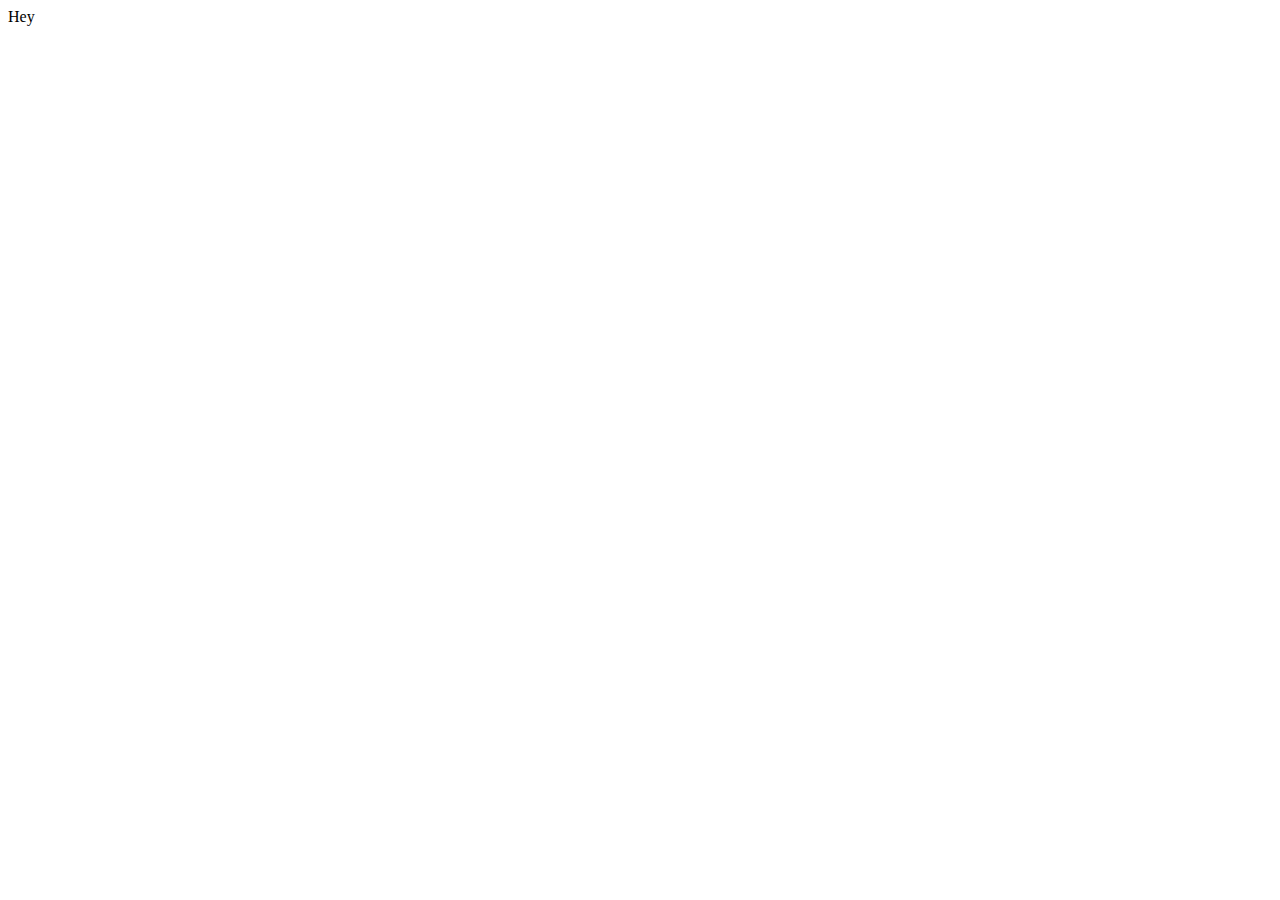
==== index.html @ b8e44295 "a" ====
<!DOCTYPE html>
<html lang="en">

<head>
    <meta charset="UTF-8">
    <meta name="viewport" content="width=device-width, initial-scale=1.0">
    <title>Document</title>
    <div>Hey</div>
</head>

<body>
    
</body>
</html>
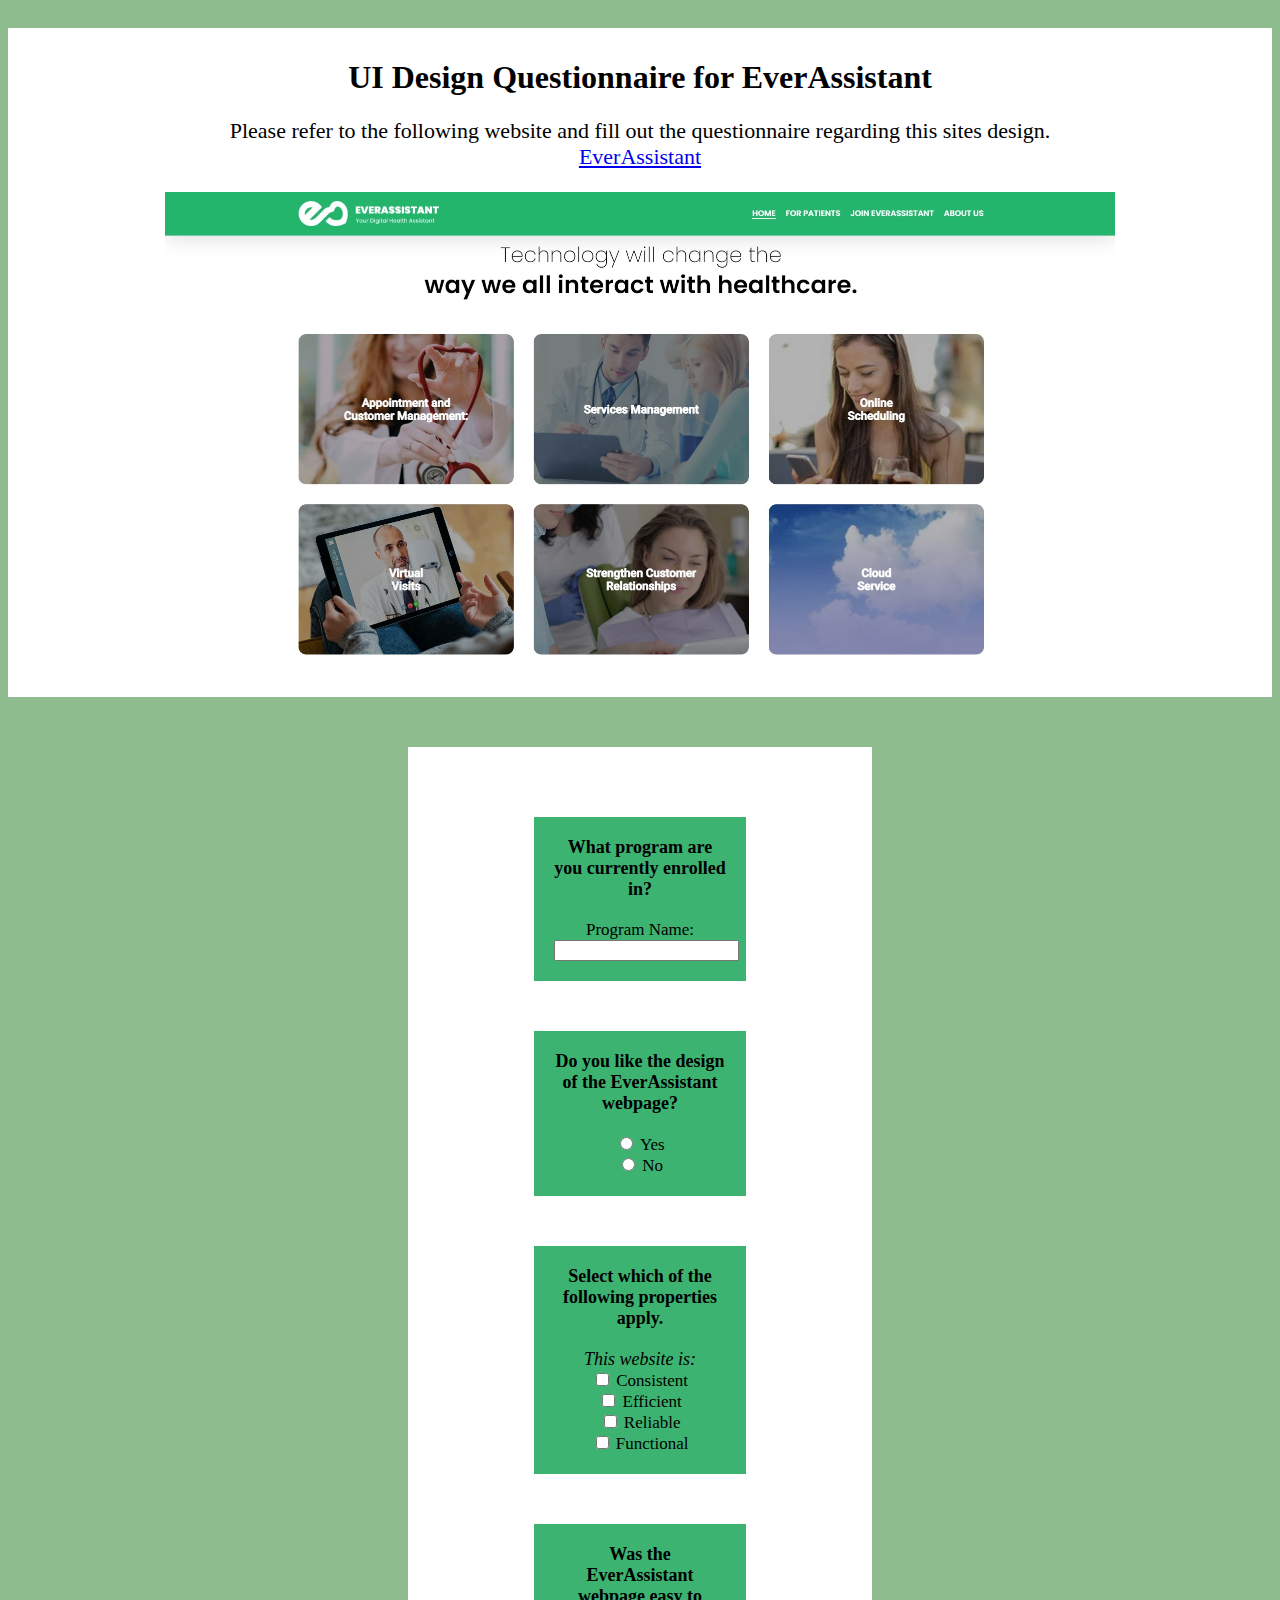
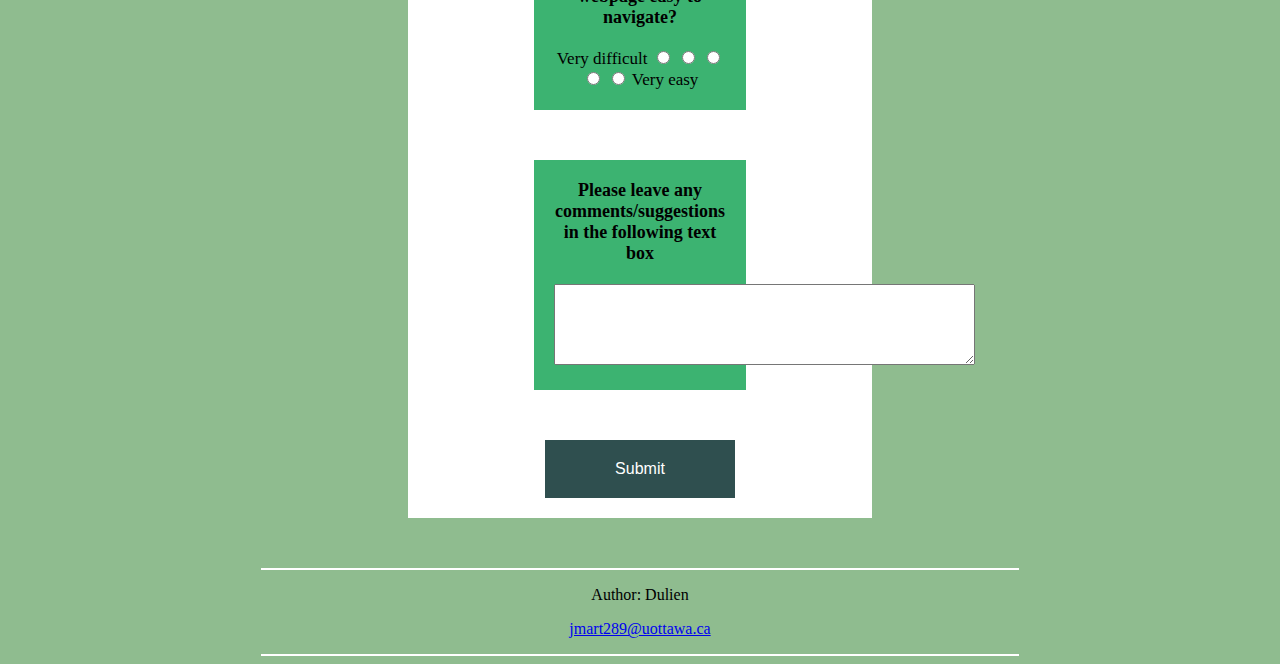
==== commit 0e602ef1: "a" ====
--- a/index.html
+++ b/index.html
@@ -1,14 +1,84 @@
 <!DOCTYPE html>
-<html lang="en">
+<html lang="en" style="font-family:verdana">
 
 <head>
-    <meta charset="UTF-8">
-    <meta name="viewport" content="width=device-width, initial-scale=1.0">
-    <title>Document</title>
-    <div>Hey</div>
+    <title>Questionnaire</title>
+    <link rel="stylesheet" type="text/css" href="style.css">
 </head>
 
 <body>
-    
+    <div class="top">
+        <h1>
+            UI Design Questionnaire for EverAssistant
+        </h1>
+        <p>
+            Please refer to the following website and fill out the questionnaire regarding this sites design.<br>
+            <a href="https://everassistant.io/">EverAssistant</a>
+        </p>
+        <p>
+            <img src="screenshot.jpg" width="950" height="467">
+        </p>
+    </div>
+
+    <div class="questionnaire">
+        <form name="form">
+
+            <div class="question">
+                <strong>What program are you currently enrolled in?</strong><br><br>
+                Program Name: <input type="text" name="firstname">
+            </div>
+
+            <div class="question">
+                <strong>Do you like the design of the EverAssistant webpage?</strong><br><br>
+                <input type="radio" id="yes" name="yesno" value="yes">
+                <label for="yes">Yes</label><br>
+                <input type="radio" id="no" name="yesno" value="no">
+                <label for="no">No</label>
+            </div>
+
+            <div class="question">
+                <strong>Select which of the following properties apply.</strong><br><br>
+                <i>This website is:</i><br>
+                <input type="checkbox" id="consistent" value="consistent">
+                <label for="consistent"> Consistent</label><br>
+                <input type="checkbox" id="efficient" value="efficient">
+                <label for="efficient"> Efficient</label><br>
+                <input type="checkbox" id="reliable" value="reliable">
+                <label for="reliable"> Reliable</label><br>
+                <input type="checkbox" id="functional" value="functional">
+                <label for="functional"> Functional</label><br>
+            </div>
+
+            <div class="question">
+                <strong>Was the EverAssistant webpage easy to navigate?</strong><br><br>
+                Very difficult
+                <input type="radio" name="nav" value="1">
+                <input type="radio" name="nav" value="2">
+                <input type="radio" name="nav" value="3">
+                <input type="radio" name="nav" value="4">
+                <input type="radio" name="nav" value="5">
+                Very easy
+            </div>
+
+            <div class="question">
+                <strong>Please leave any comments/suggestions in the following text box</strong><br><br>
+                <textarea id="w3review" name="w3review" rows="5" cols="50"></textarea>
+            </div>
+
+            <div class="container">
+                <input type="submit" value="Submit"/>
+            </div>
+
+            
+
+
+        </form>
+    </div>
+
+    <footer>
+        <p>Author: Dulien</p>
+        <p><a href="mailto:jmart289@uottawa.ca">jmart289@uottawa.ca</a></p>
+    </footer>
 </body>
-</html>+
+</html>
--- a/style.css
+++ b/style.css
@@ -0,0 +1,71 @@
+html {
+  background-color: darkseagreen;
+  padding-top: 20px;
+}
+
+.top {
+  background-color: white;
+  padding-top: 10px;
+  padding-bottom: 10px;
+  text-align: center;
+  margin-bottom: 50px;
+}
+
+.top p {
+  font-size: 22px;
+}
+
+.question {
+  text-align: center;
+  background-color: MediumSeaGreen;
+  margin-left: 25%;
+  margin-right: 25%;
+  margin-top: 50px;
+  margin-bottom: 50px;
+  padding: 20px;
+  font-size: 16px;
+}
+
+.question strong {
+  font-size: 18px;
+}
+
+.question i {
+  font-size: 18px;
+}
+
+.question {
+  font-size: 17px;
+}
+
+.questionnaire {
+  margin-left: 400px;
+  margin-right: 400px;
+  margin-bottom: 50px;
+  padding: 20px;
+  background-color: white;
+}
+
+footer {
+  border-top: 2px solid white;
+  border-bottom: 2px solid white;
+  margin-left: 20%;
+  margin-right: 20%;
+  text-align: center;
+}
+
+input[type=submit] {
+  text-align: center;
+  padding: 20px 70px 20px 70px;
+  font-size: 16px;
+  background-color: DarkSlateGrey;
+  border-color: black;
+  border-width: 2px;
+  border-style: none;
+  color: white;
+}
+
+.container {
+  text-align: center;
+}
+
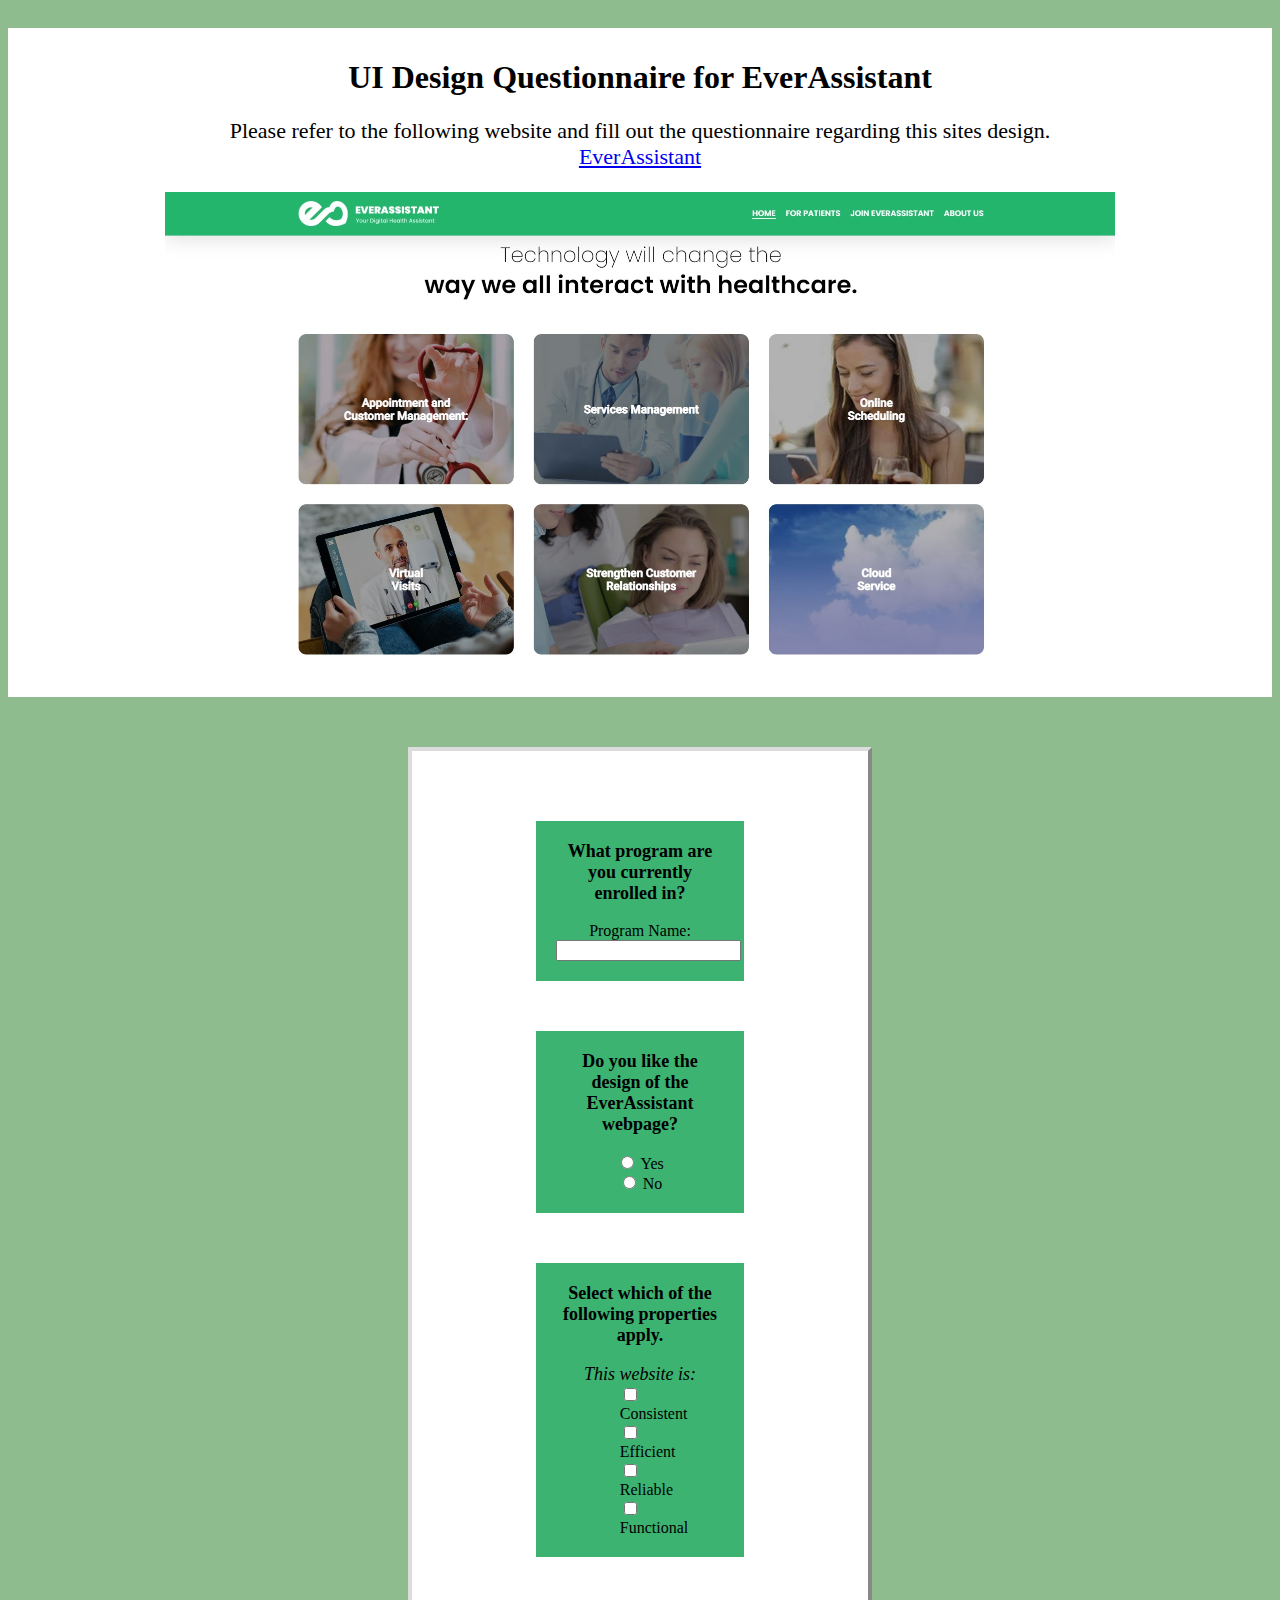
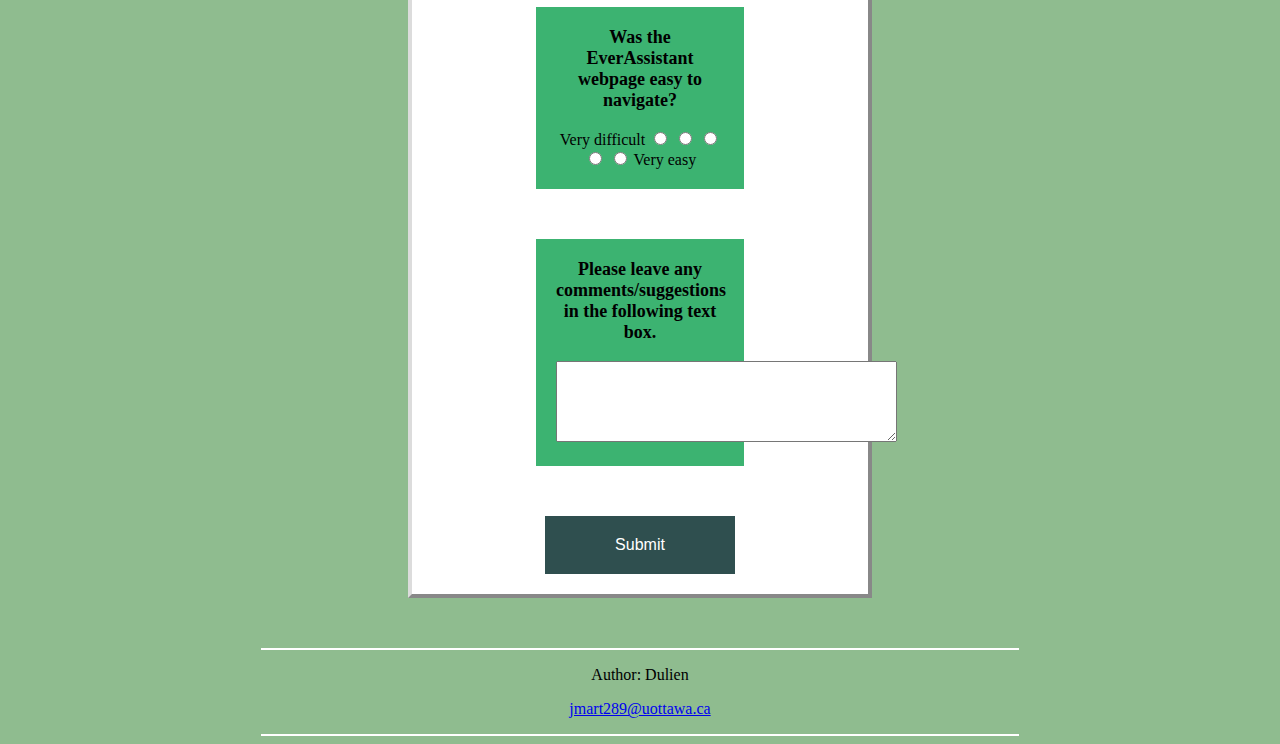
==== commit a9b64c8c: "a" ====
--- a/index.html
+++ b/index.html
@@ -39,14 +39,16 @@
             <div class="question">
                 <strong>Select which of the following properties apply.</strong><br><br>
                 <i>This website is:</i><br>
-                <input type="checkbox" id="consistent" value="consistent">
-                <label for="consistent"> Consistent</label><br>
-                <input type="checkbox" id="efficient" value="efficient">
-                <label for="efficient"> Efficient</label><br>
-                <input type="checkbox" id="reliable" value="reliable">
-                <label for="reliable"> Reliable</label><br>
-                <input type="checkbox" id="functional" value="functional">
-                <label for="functional"> Functional</label><br>
+                <div class="checkdiv">
+                    <input type="checkbox" id="consistent" value="consistent">
+                    <label for="consistent"> Consistent</label><br>
+                    <input type="checkbox" id="efficient" value="efficient">
+                    <label for="efficient"> Efficient</label><br>
+                    <input type="checkbox" id="reliable" value="reliable">
+                    <label for="reliable"> Reliable</label><br>
+                    <input type="checkbox" id="functional" value="functional">
+                    <label for="functional"> Functional</label><br>
+                </div>
             </div>
 
             <div class="question">
@@ -61,8 +63,8 @@
             </div>
 
             <div class="question">
-                <strong>Please leave any comments/suggestions in the following text box</strong><br><br>
-                <textarea id="w3review" name="w3review" rows="5" cols="50"></textarea>
+                <strong>Please leave any comments/suggestions in the following text box.</strong><br><br>
+                <textarea id="w3review" name="w3review" rows="5" cols="40"></textarea>
             </div>
 
             <div class="container">
--- a/style.css
+++ b/style.css
@@ -34,16 +34,15 @@
   font-size: 18px;
 }
 
-.question {
-  font-size: 17px;
-}
-
 .questionnaire {
   margin-left: 400px;
   margin-right: 400px;
   margin-bottom: 50px;
   padding: 20px;
   background-color: white;
+  border-style: outset;
+  border-width: 4px;
+  border-color: gainsboro;
 }
 
 footer {
@@ -69,3 +68,8 @@
   text-align: center;
 }
 
+.checkdiv {
+  text-align: left;
+  margin-left: 38%;
+  margin-right: 30%;
+}
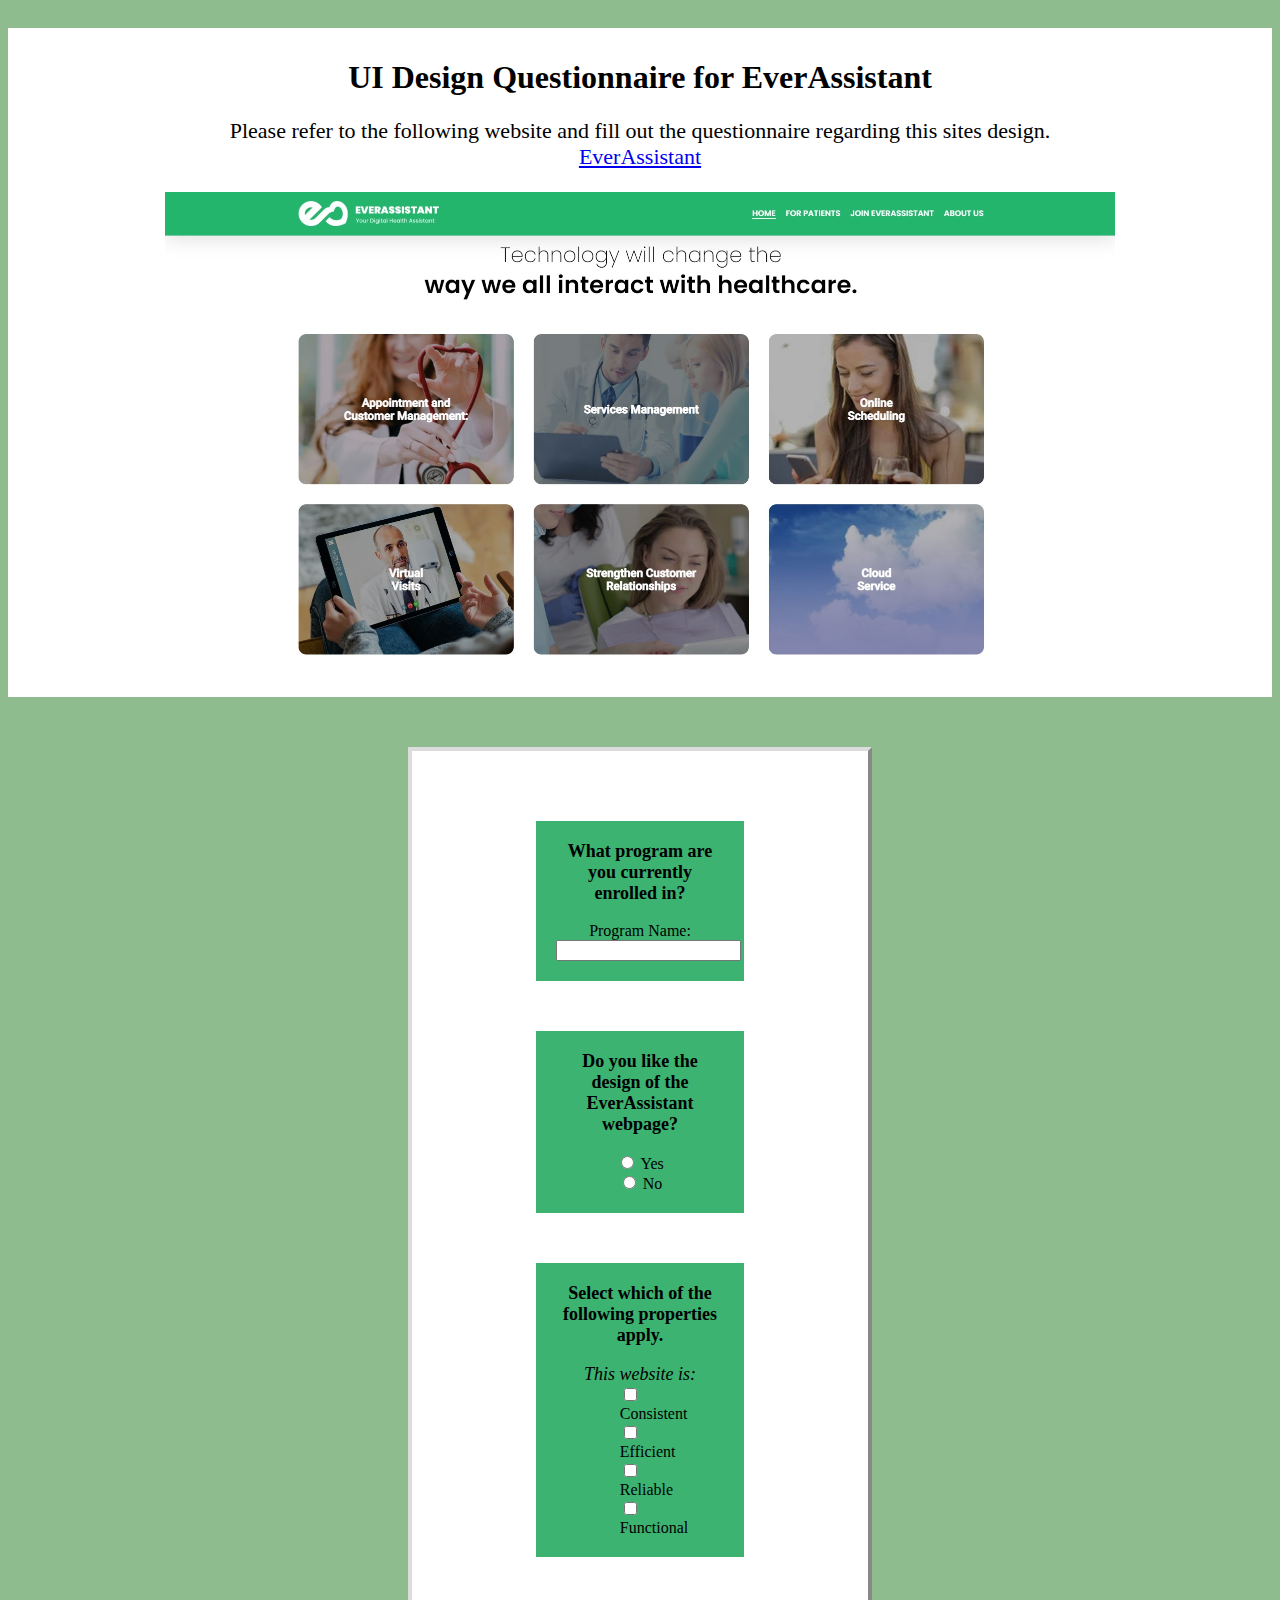
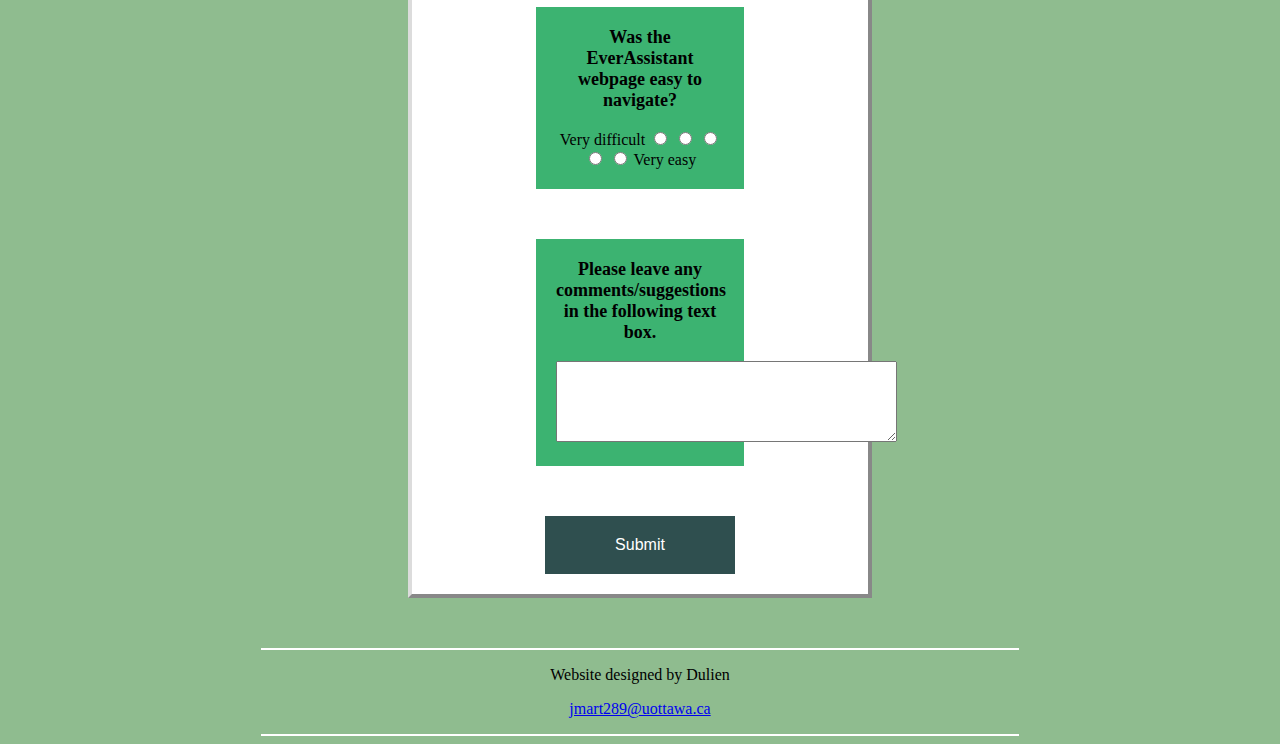
==== commit e0a7c919: "Update index.html" ====
--- a/index.html
+++ b/index.html
@@ -16,7 +16,7 @@
             <a href="https://everassistant.io/">EverAssistant</a>
         </p>
         <p>
-            <img src="screenshot.jpg" width="950" height="467">
+            <a href="https://everassistant.io/"><img src="screenshot.jpg" width="950" height="467"></a>
         </p>
     </div>
 
@@ -78,7 +78,7 @@
     </div>
 
     <footer>
-        <p>Author: Dulien</p>
+        <p>Website designed by Dulien</p>
         <p><a href="mailto:jmart289@uottawa.ca">jmart289@uottawa.ca</a></p>
     </footer>
 </body>
